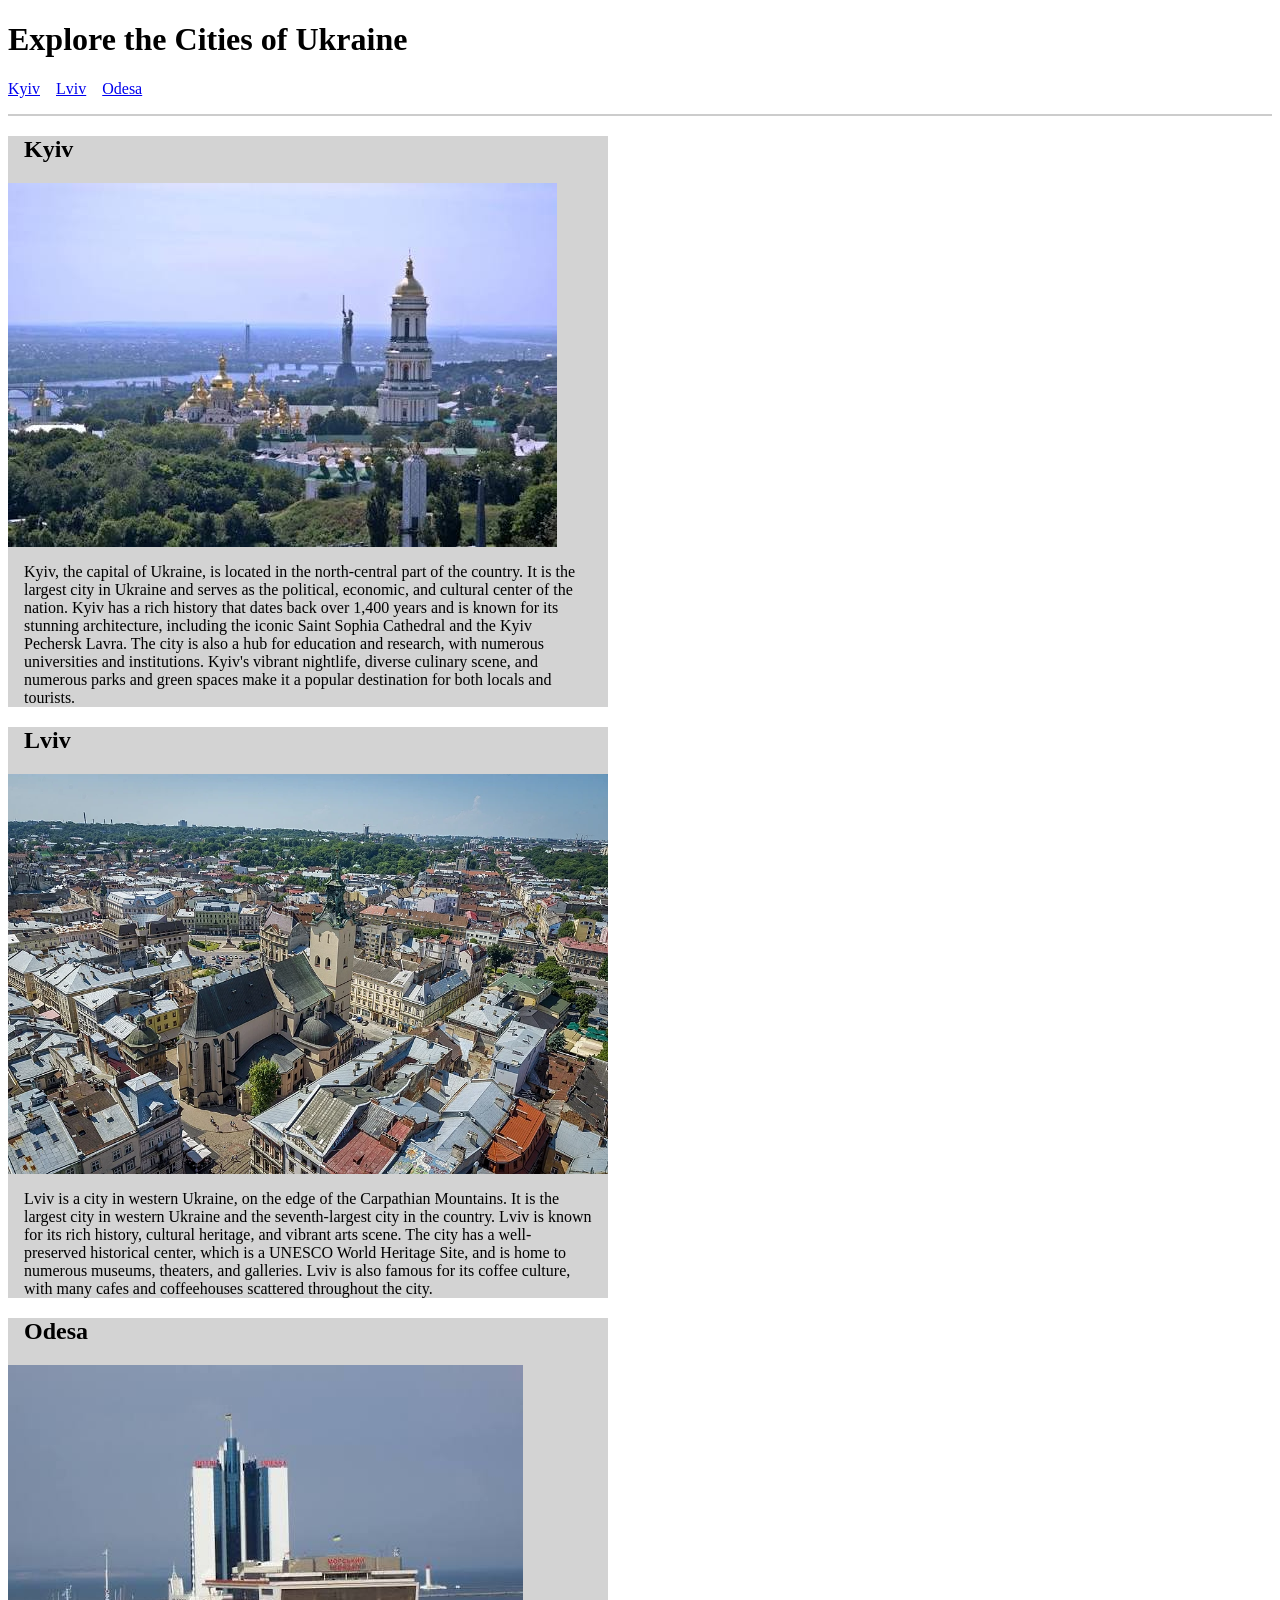
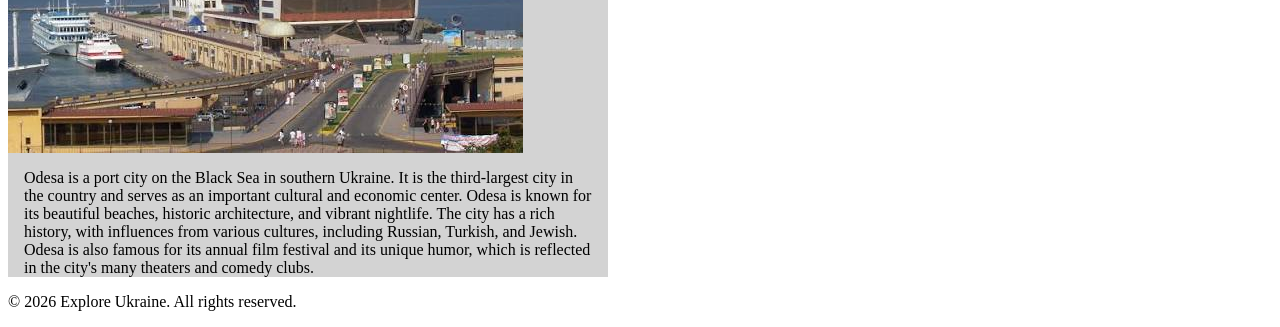
==== index.html @ e2508ea5 "fix semantics2" ====
<!doctype html>
<html lang="en">
<head>
  <meta charset="utf-8">
  <meta name="viewport" content="width=device-width, initial-scale=1">
  <title>Ukraine Cities</title>
  <style>
    nav ul { list-style: none; display: flex; gap: 1rem; padding: 0; }
    .city { max-width: 600px; background-color: lightgrey; margin-bottom: 1rem; }
    .city img { max-width: 100%; height: auto; display: block; }
    .city h2, .city p { padding: 0 1rem; }
    header { border-bottom: 2px solid #ccc; margin-bottom: 1rem; }
  </style>
</head>
<body>
  <header>
    <h1>Explore the Cities of Ukraine</h1>
    <nav aria-label="Cities">
      <ul>
        <li><a href="#kyiv">Kyiv</a></li>
        <li><a href="#lviv">Lviv</a></li>
        <li><a href="#odesa">Odesa</a></li>
      </ul>
    </nav>
  </header>
<main>
<article class="city" id="kyiv">
  <h2>Kyiv</h2>
  <img src="images/kyiv.jpg" alt="Kyiv Cityscape" style="max-width: 100%; height: auto;">
  <p>Kyiv, the capital of Ukraine, is located in the north-central part of the country. It is the largest city in Ukraine and serves as the political, economic, and cultural center of the nation. Kyiv has a rich history that dates back over 1,400 years and is known for its stunning architecture, including the iconic Saint Sophia Cathedral and the Kyiv Pechersk Lavra. The city is also a hub for education and research, with numerous universities and institutions. Kyiv's vibrant nightlife, diverse culinary scene, and numerous parks and green spaces make it a popular destination for both locals and tourists.</p>
</article>
<article class="city" id="lviv">
  <h2>Lviv</h2>
  <img src="images/lviv.jpg" alt="Lviv City Hall" style="max-width: 100%; height: auto;" loading="lazy">
  <p>Lviv is a city in western Ukraine, on the edge of the Carpathian Mountains. It is the largest city in western Ukraine and the seventh-largest city in the country. Lviv is known for its rich history, cultural heritage, and vibrant arts scene. The city has a well-preserved historical center, which is a UNESCO World Heritage Site, and is home to numerous museums, theaters, and galleries. Lviv is also famous for its coffee culture, with many cafes and coffeehouses scattered throughout the city.</p>
</article>
<article class="city" id="odesa">
  <h2>Odesa</h2>
  <img src="images/odesa.jpg" alt="Odesa Beach" style="max-width: 100%; height: auto;" loading="lazy">
  <p>Odesa is a port city on the Black Sea in southern Ukraine. It is the third-largest city in the country and serves as an important cultural and economic center. Odesa is known for its beautiful beaches, historic architecture, and vibrant nightlife. The city has a rich history, with influences from various cultures, including Russian, Turkish, and Jewish. Odesa is also famous for its annual film festival and its unique humor, which is reflected in the city's many theaters and comedy clubs.</p>
</article>
</main>
  <footer>
    <p>&copy; 2026 Explore Ukraine. All rights reserved.</p>
  </footer>
</body>
</html>
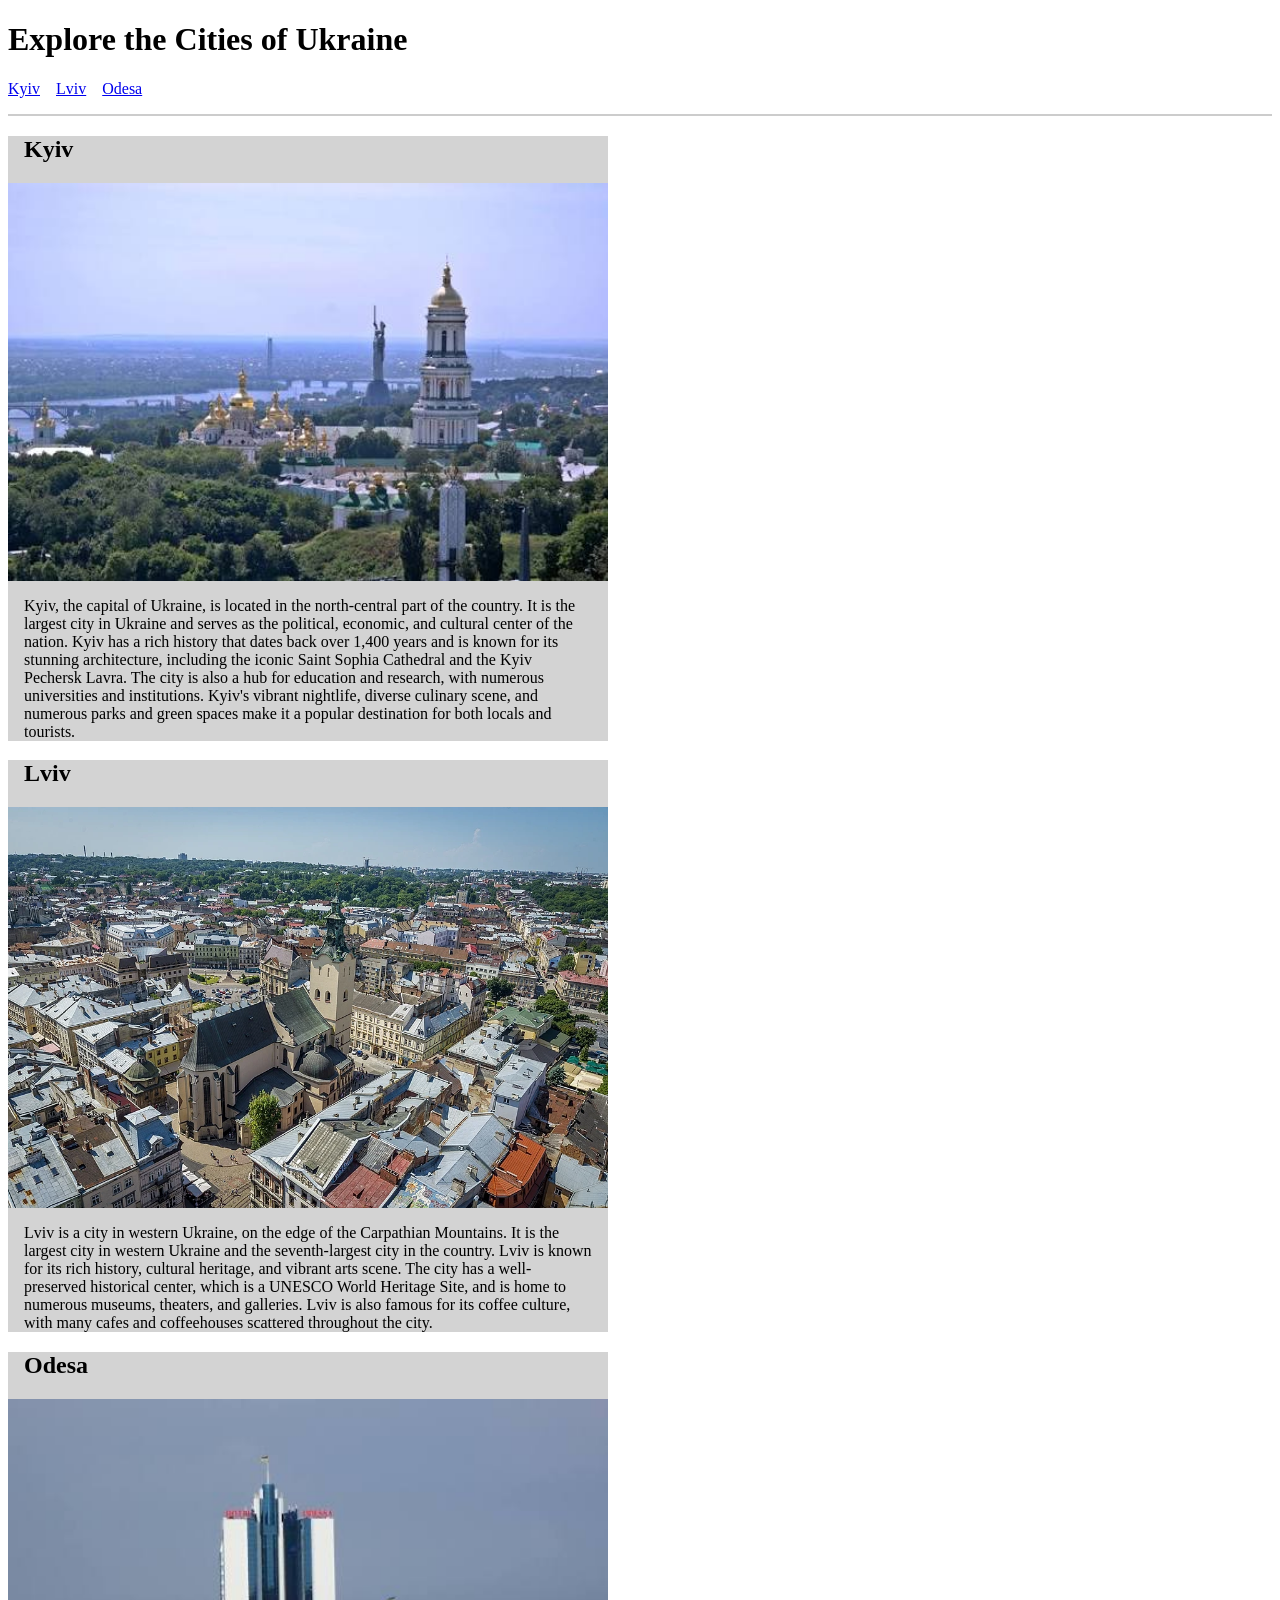
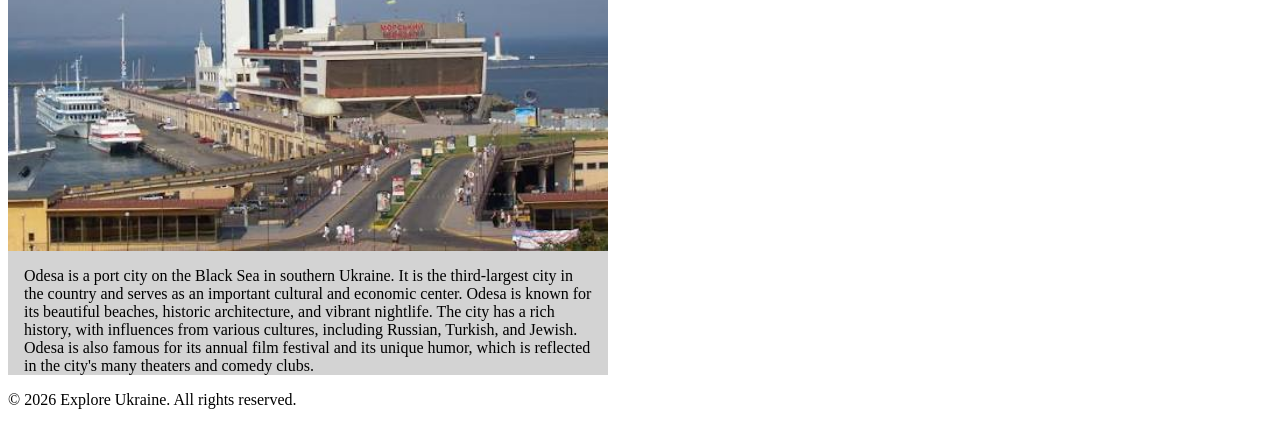
==== commit 933b9836: "fix semantics2" ====
--- a/index.html
+++ b/index.html
@@ -26,17 +26,17 @@
 <main>
 <article class="city" id="kyiv">
   <h2>Kyiv</h2>
-  <img src="images/kyiv.jpg" alt="Kyiv Cityscape" style="max-width: 100%; height: auto;">
+  <img src="images/kyiv.jpg" alt="Kyiv Cityscape" width="600" height="400">
   <p>Kyiv, the capital of Ukraine, is located in the north-central part of the country. It is the largest city in Ukraine and serves as the political, economic, and cultural center of the nation. Kyiv has a rich history that dates back over 1,400 years and is known for its stunning architecture, including the iconic Saint Sophia Cathedral and the Kyiv Pechersk Lavra. The city is also a hub for education and research, with numerous universities and institutions. Kyiv's vibrant nightlife, diverse culinary scene, and numerous parks and green spaces make it a popular destination for both locals and tourists.</p>
-</article>
-<article class="city" id="lviv">
+  </article>
+  <article class="city" id="lviv">
   <h2>Lviv</h2>
-  <img src="images/lviv.jpg" alt="Lviv City Hall" style="max-width: 100%; height: auto;" loading="lazy">
+  <img src="images/lviv.jpg" alt="Lviv City Hall" width="600" height="400" loading="lazy">
   <p>Lviv is a city in western Ukraine, on the edge of the Carpathian Mountains. It is the largest city in western Ukraine and the seventh-largest city in the country. Lviv is known for its rich history, cultural heritage, and vibrant arts scene. The city has a well-preserved historical center, which is a UNESCO World Heritage Site, and is home to numerous museums, theaters, and galleries. Lviv is also famous for its coffee culture, with many cafes and coffeehouses scattered throughout the city.</p>
 </article>
 <article class="city" id="odesa">
   <h2>Odesa</h2>
-  <img src="images/odesa.jpg" alt="Odesa Beach" style="max-width: 100%; height: auto;" loading="lazy">
+  <img src="images/odesa.jpg" alt="Odesa Beach" width="600" height="400" loading="lazy">
   <p>Odesa is a port city on the Black Sea in southern Ukraine. It is the third-largest city in the country and serves as an important cultural and economic center. Odesa is known for its beautiful beaches, historic architecture, and vibrant nightlife. The city has a rich history, with influences from various cultures, including Russian, Turkish, and Jewish. Odesa is also famous for its annual film festival and its unique humor, which is reflected in the city's many theaters and comedy clubs.</p>
 </article>
 </main>
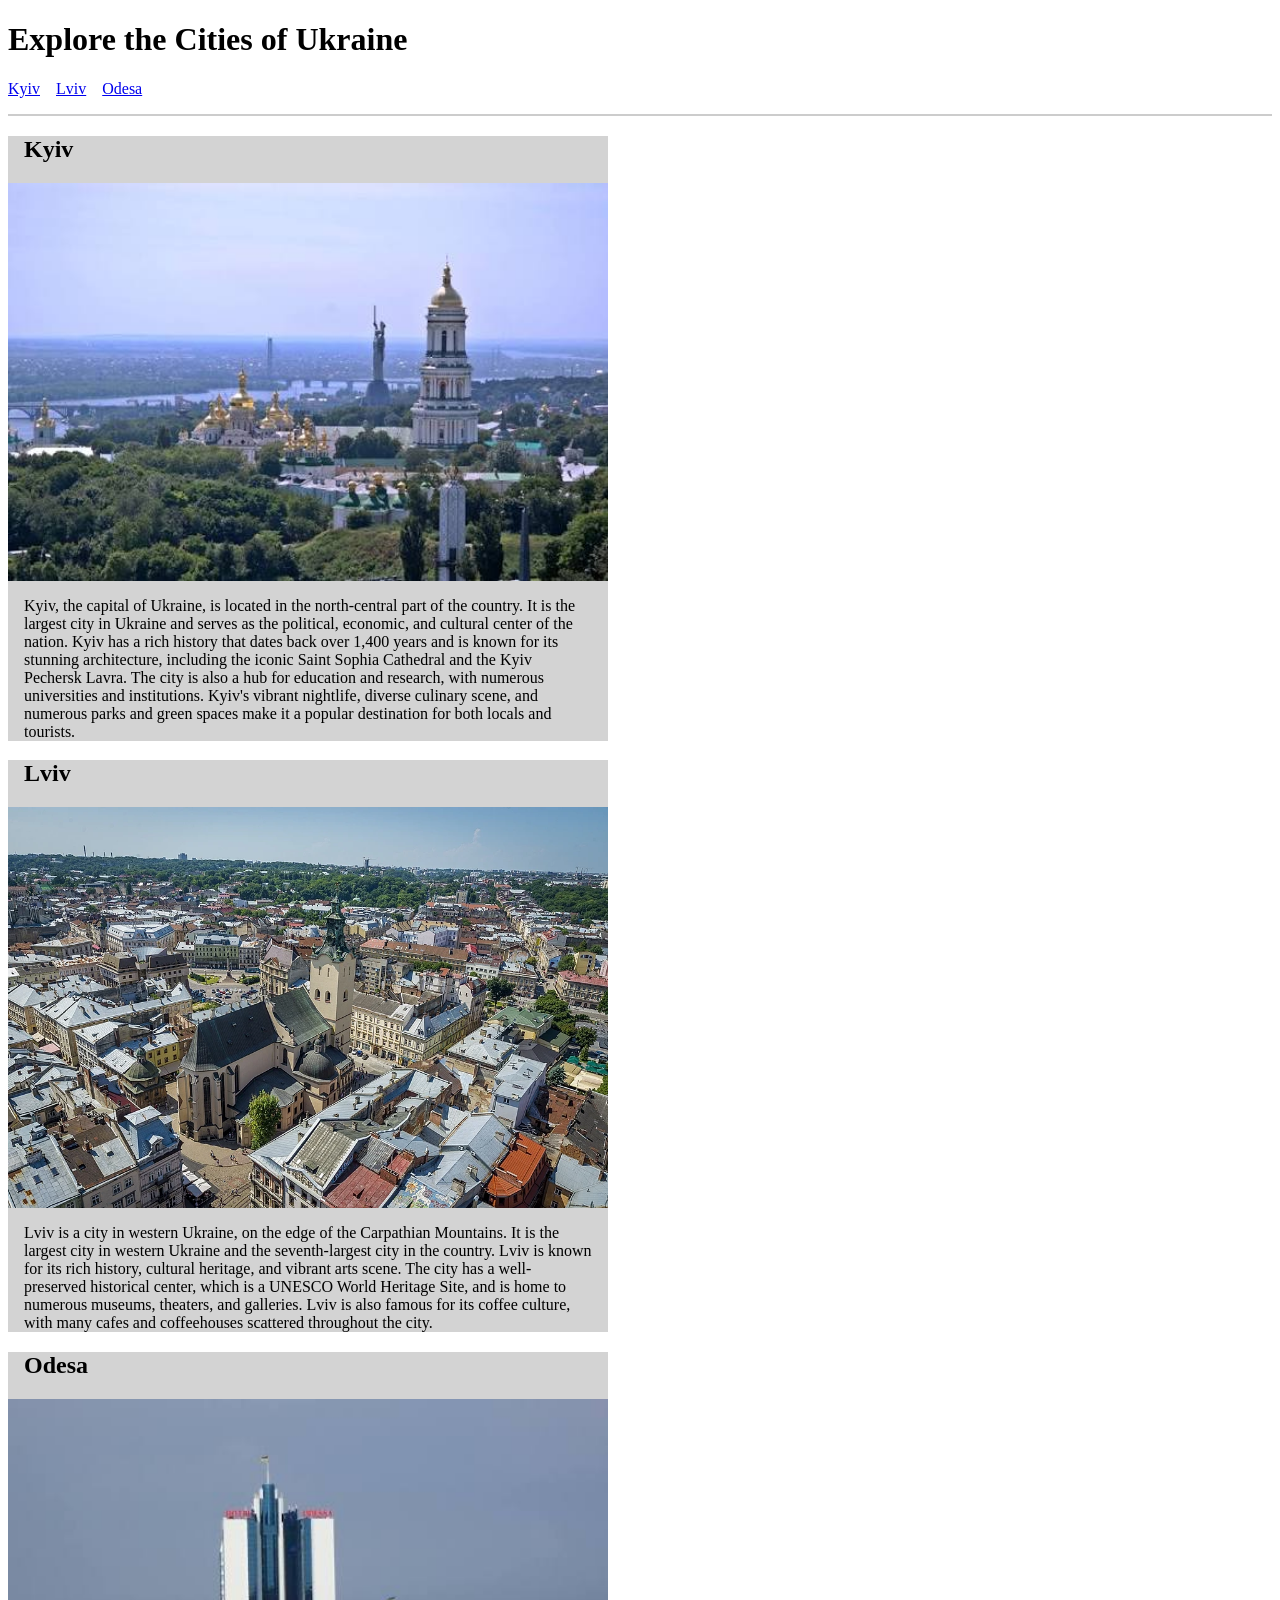
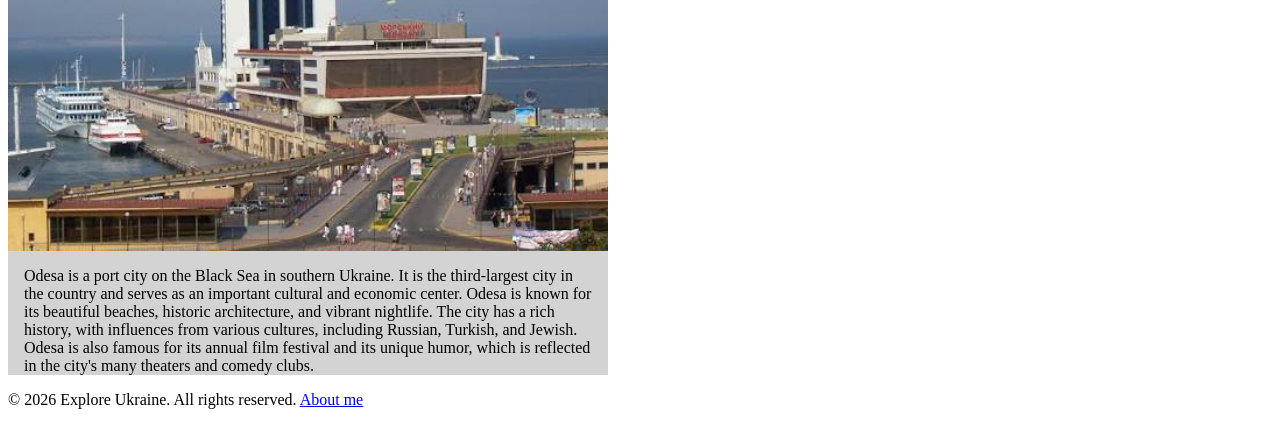
==== commit 2703eb67: "Fix about page structure, add Prettier config" ====
--- a/index.html
+++ b/index.html
@@ -6,7 +6,7 @@
   <title>Ukraine Cities</title>
   <style>
     nav ul { list-style: none; display: flex; gap: 1rem; padding: 0; }
-    .city { max-width: 600px; background-color: lightgrey; margin-bottom: 1rem; }
+    .city { max-width: 600px;  background-color: lightgrey; margin-bottom: 1rem; }
     .city img { max-width: 100%; height: auto; display: block; }
     .city h2, .city p { padding: 0 1rem; }
     header { border-bottom: 2px solid #ccc; margin-bottom: 1rem; }
@@ -41,7 +41,7 @@
 </article>
 </main>
   <footer>
-    <p>&copy; 2026 Explore Ukraine. All rights reserved.</p>
+    <p>&copy; 2026 Explore Ukraine. All rights reserved. <a href="about.html">About me</a></p>
   </footer>
 </body>
 </html>
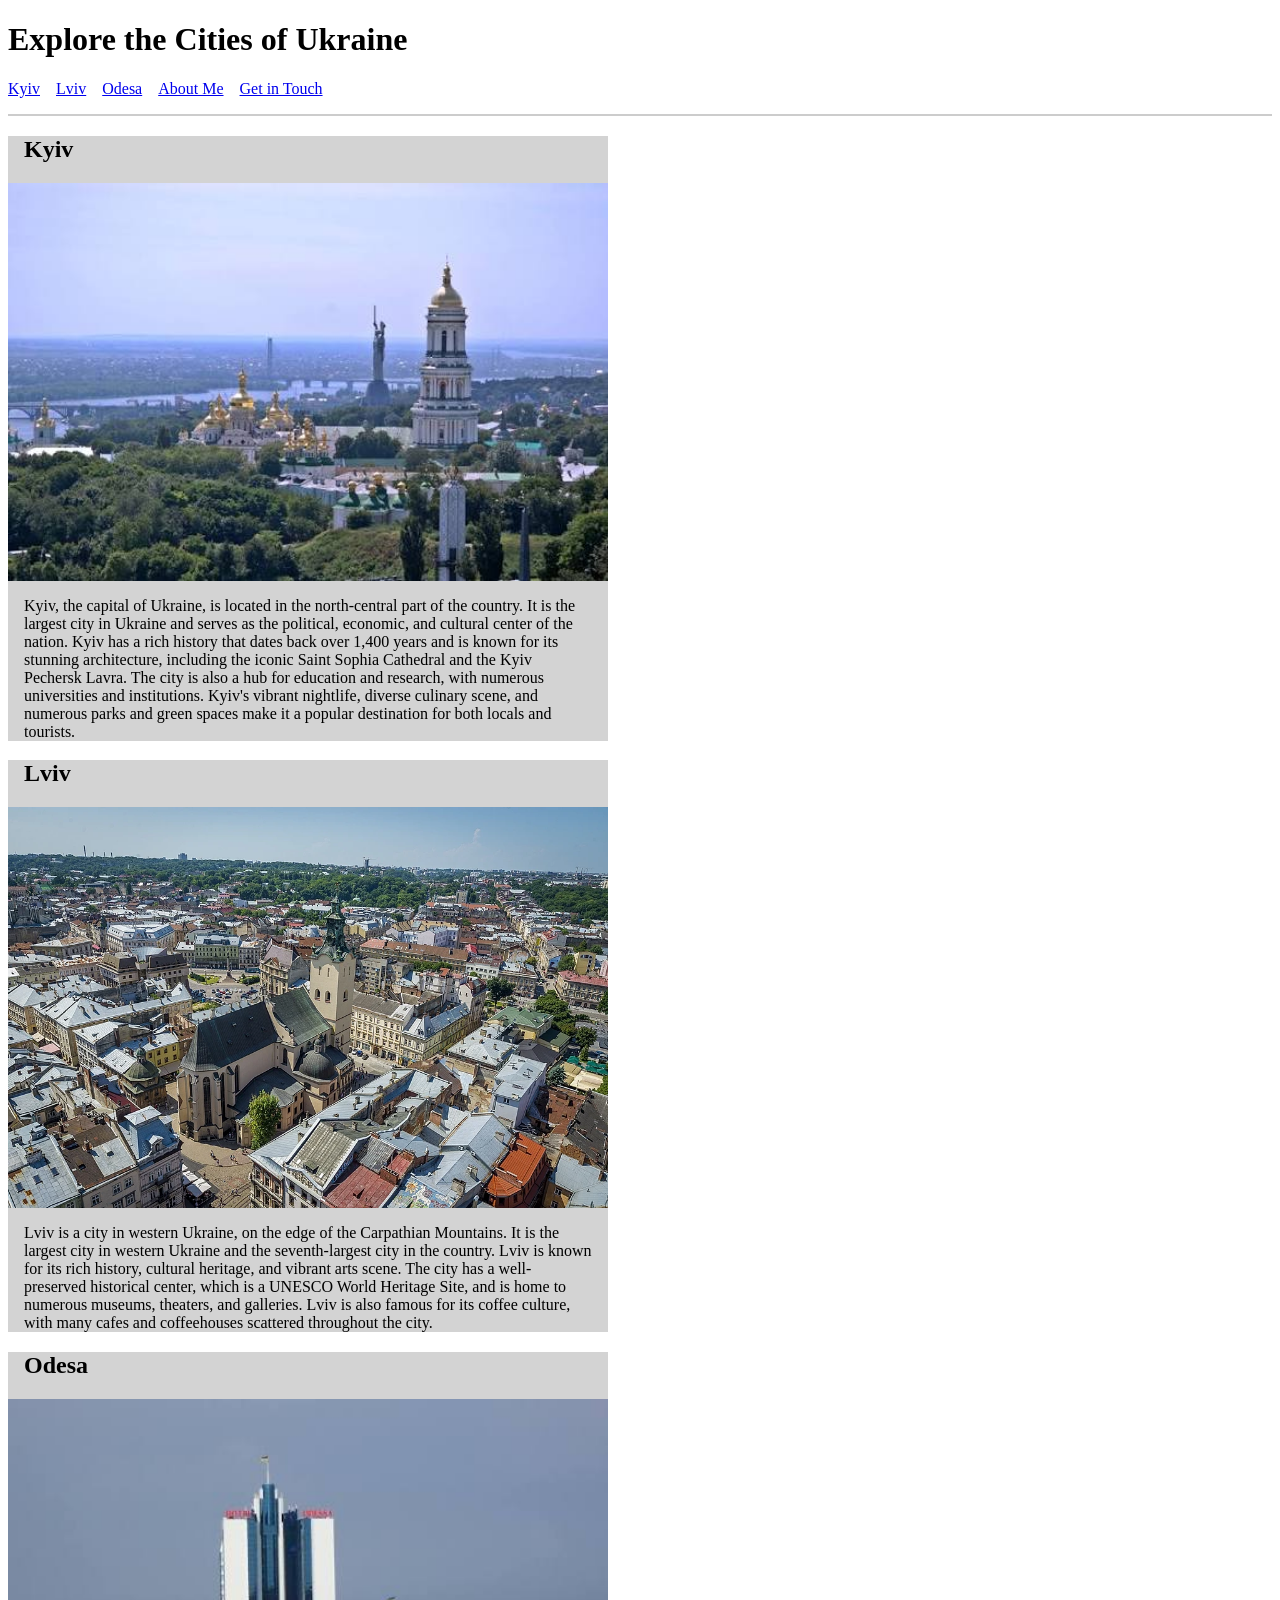
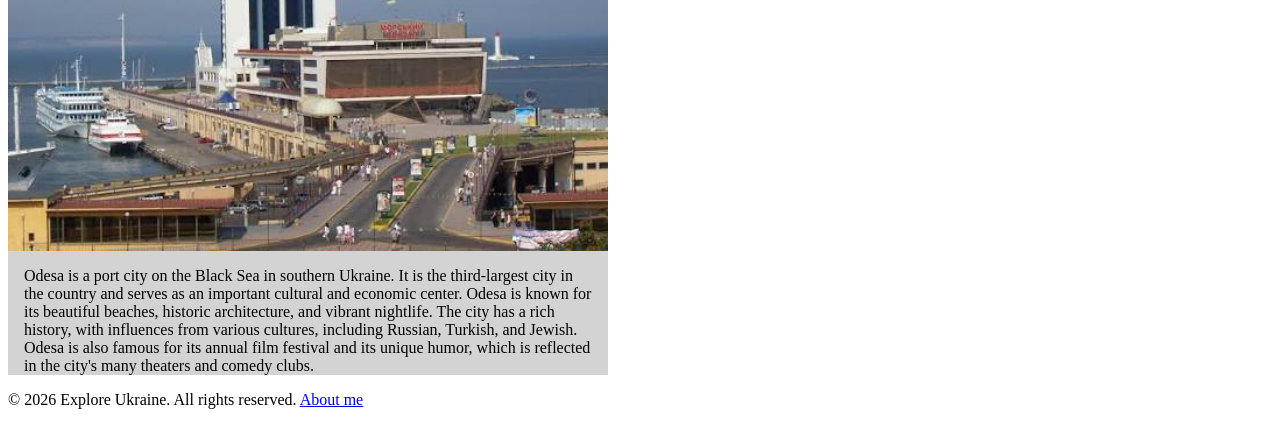
==== commit ab0e5010: "form added" ====
--- a/index.html
+++ b/index.html
@@ -20,6 +20,8 @@
         <li><a href="#kyiv">Kyiv</a></li>
         <li><a href="#lviv">Lviv</a></li>
         <li><a href="#odesa">Odesa</a></li>
+        <li><a href="about.html">About Me</a></li>
+        <li><a href="contact.html">Get in Touch</a></li>
       </ul>
     </nav>
   </header>
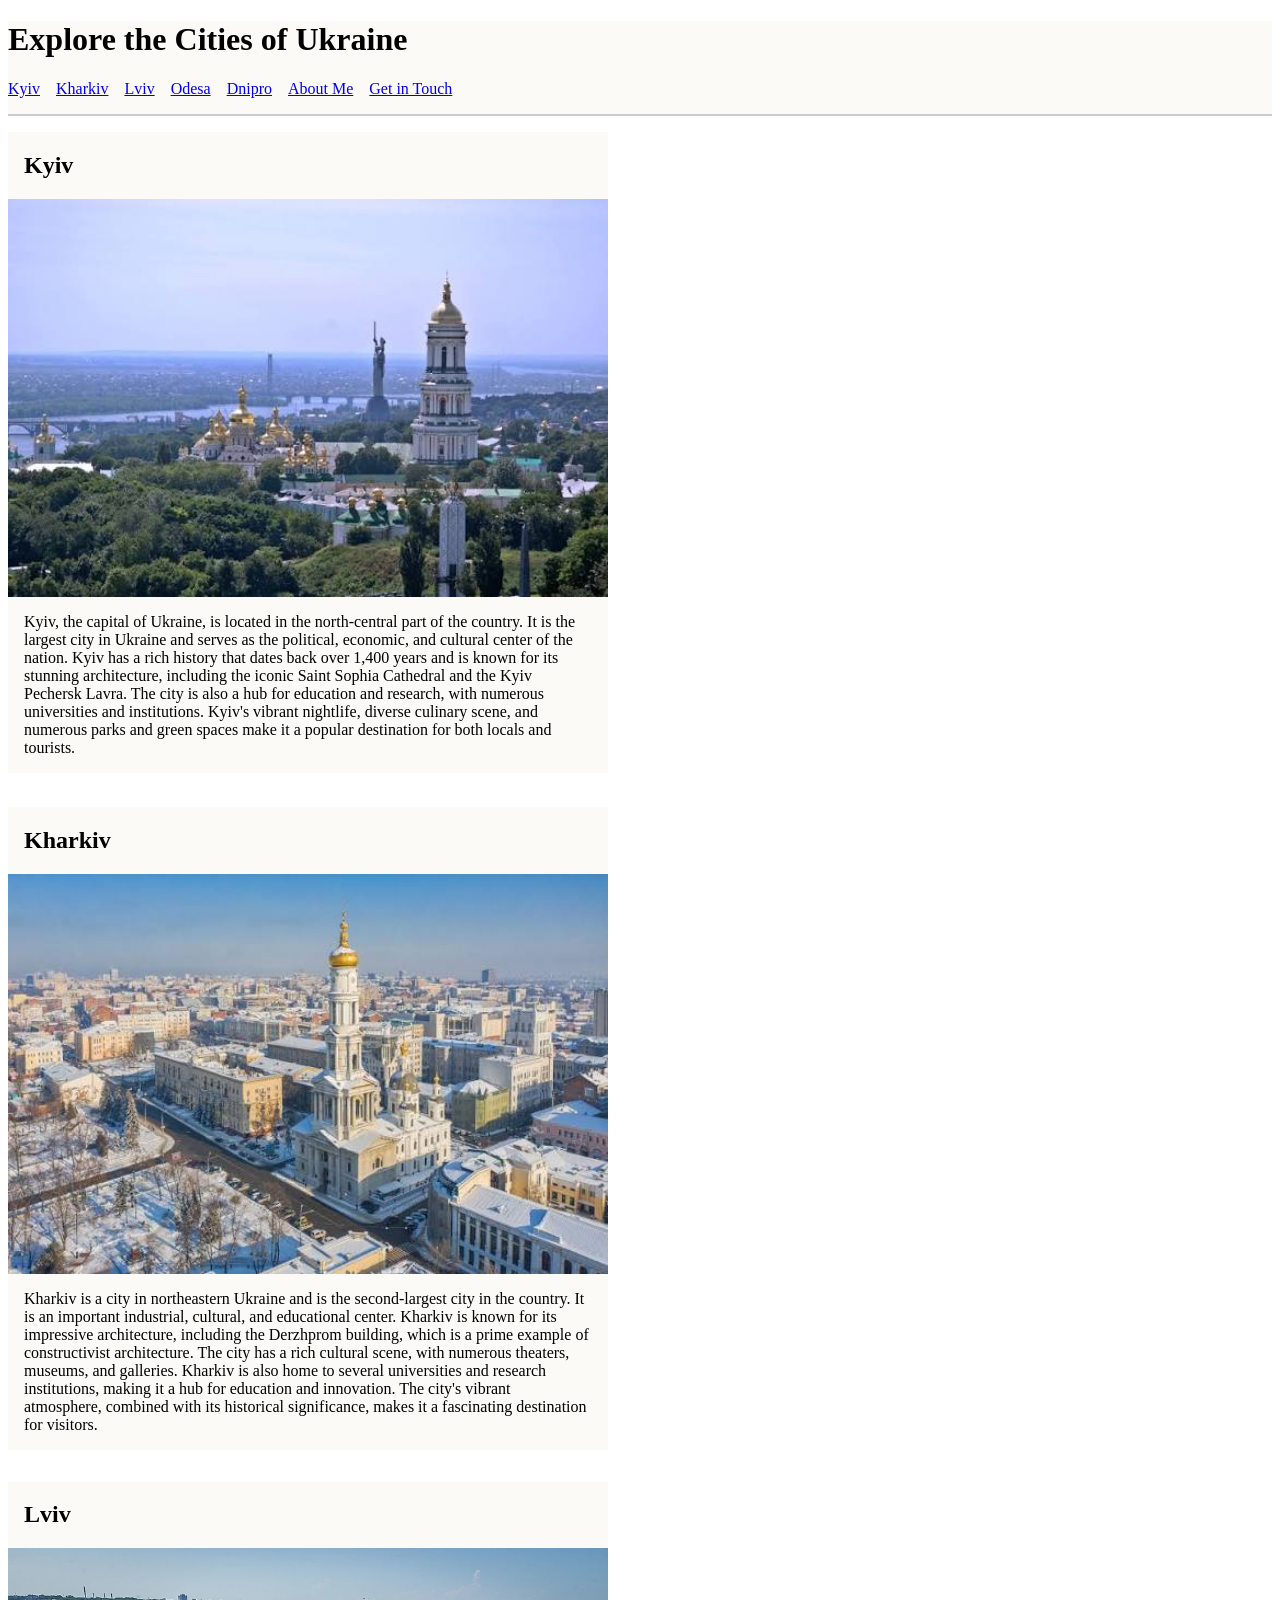
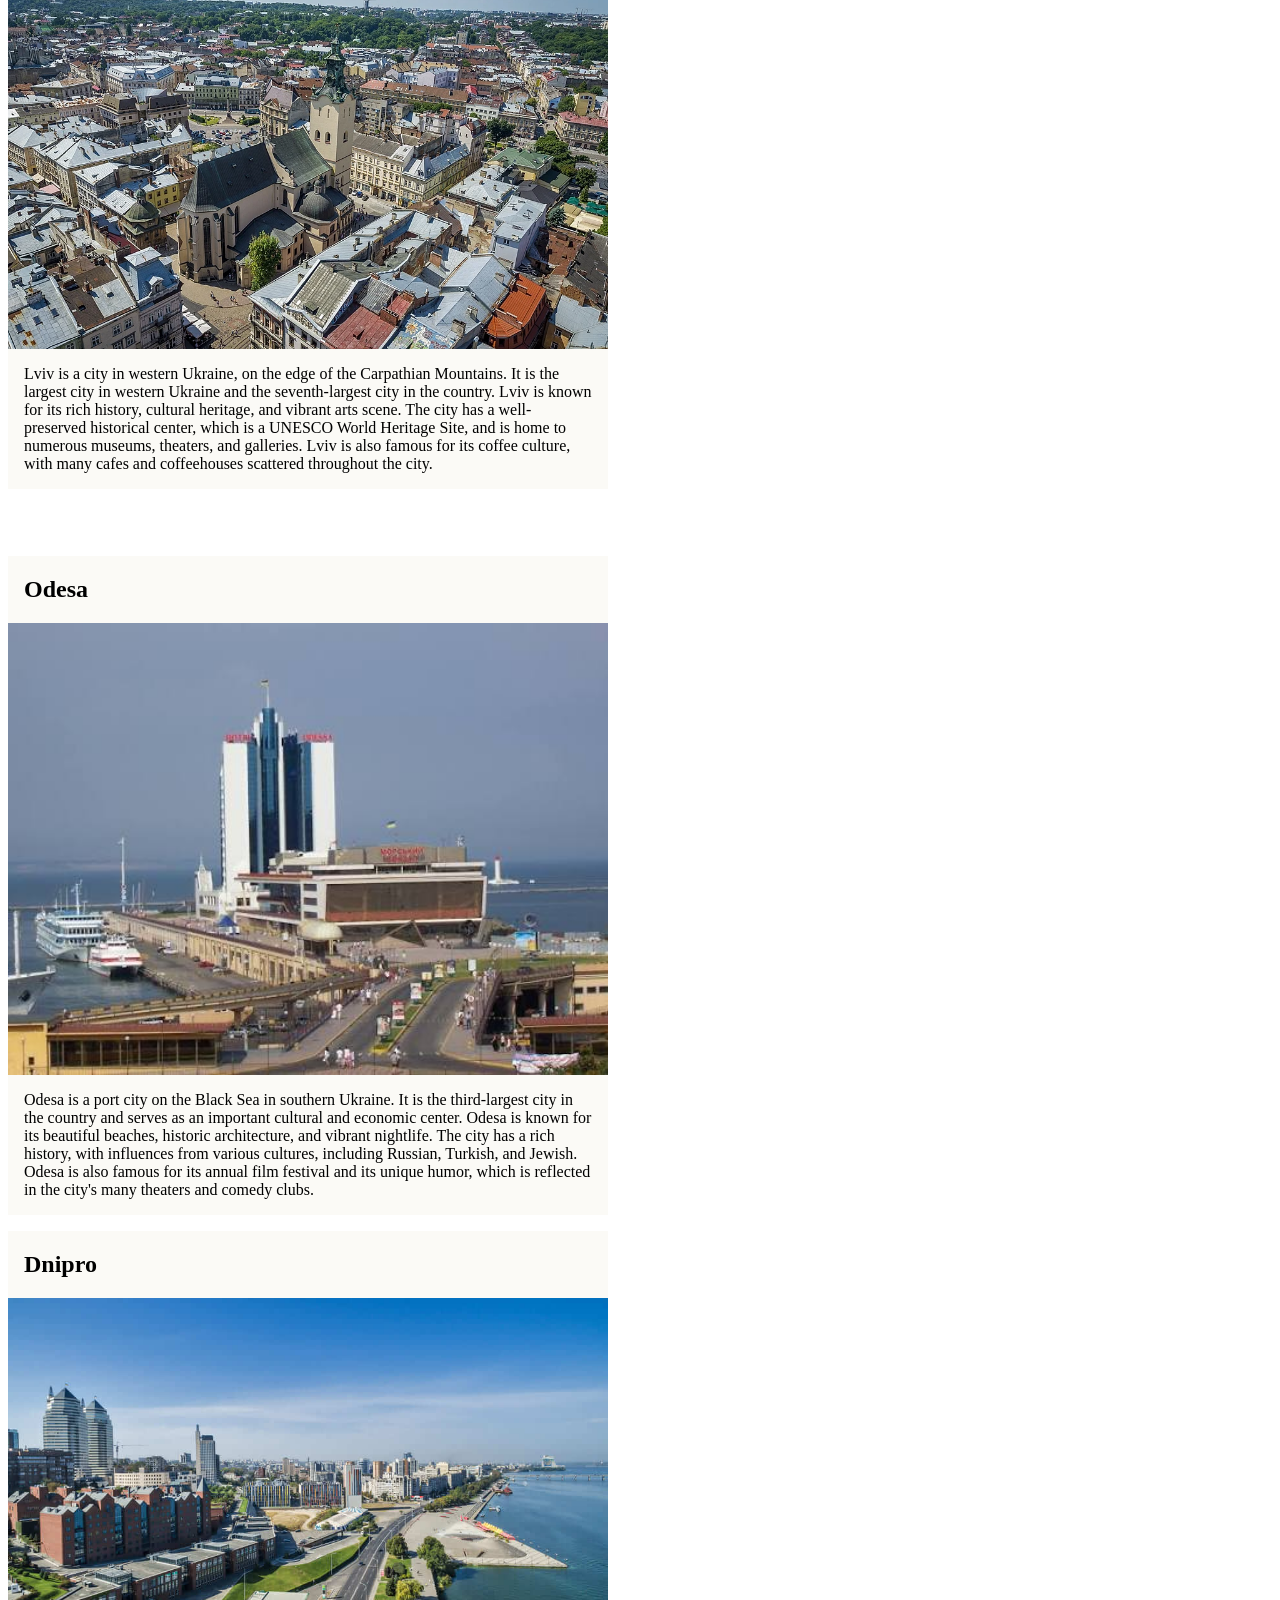
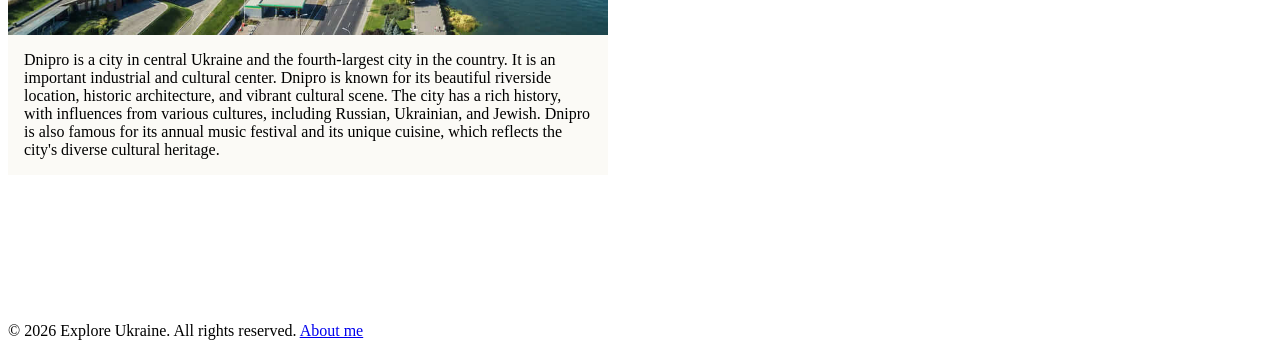
==== commit 06e29323: "articles added + styles" ====
--- a/index.html
+++ b/index.html
@@ -1,49 +1,89 @@
 <!doctype html>
 <html lang="en">
-<head>
-  <meta charset="utf-8">
-  <meta name="viewport" content="width=device-width, initial-scale=1">
-  <title>Ukraine Cities</title>
-  <style>
-    nav ul { list-style: none; display: flex; gap: 1rem; padding: 0; }
-    .city { max-width: 600px;  background-color: lightgrey; margin-bottom: 1rem; }
-    .city img { max-width: 100%; height: auto; display: block; }
-    .city h2, .city p { padding: 0 1rem; }
-    header { border-bottom: 2px solid #ccc; margin-bottom: 1rem; }
-  </style>
-</head>
-<body>
-  <header>
-    <h1>Explore the Cities of Ukraine</h1>
-    <nav aria-label="Cities">
-      <ul>
-        <li><a href="#kyiv">Kyiv</a></li>
-        <li><a href="#lviv">Lviv</a></li>
-        <li><a href="#odesa">Odesa</a></li>
-        <li><a href="about.html">About Me</a></li>
-        <li><a href="contact.html">Get in Touch</a></li>
-      </ul>
-    </nav>
-  </header>
-<main>
-<article class="city" id="kyiv">
-  <h2>Kyiv</h2>
-  <img src="images/kyiv.jpg" alt="Kyiv Cityscape" width="600" height="400">
-  <p>Kyiv, the capital of Ukraine, is located in the north-central part of the country. It is the largest city in Ukraine and serves as the political, economic, and cultural center of the nation. Kyiv has a rich history that dates back over 1,400 years and is known for its stunning architecture, including the iconic Saint Sophia Cathedral and the Kyiv Pechersk Lavra. The city is also a hub for education and research, with numerous universities and institutions. Kyiv's vibrant nightlife, diverse culinary scene, and numerous parks and green spaces make it a popular destination for both locals and tourists.</p>
-  </article>
-  <article class="city" id="lviv">
-  <h2>Lviv</h2>
-  <img src="images/lviv.jpg" alt="Lviv City Hall" width="600" height="400" loading="lazy">
-  <p>Lviv is a city in western Ukraine, on the edge of the Carpathian Mountains. It is the largest city in western Ukraine and the seventh-largest city in the country. Lviv is known for its rich history, cultural heritage, and vibrant arts scene. The city has a well-preserved historical center, which is a UNESCO World Heritage Site, and is home to numerous museums, theaters, and galleries. Lviv is also famous for its coffee culture, with many cafes and coffeehouses scattered throughout the city.</p>
-</article>
-<article class="city" id="odesa">
-  <h2>Odesa</h2>
-  <img src="images/odesa.jpg" alt="Odesa Beach" width="600" height="400" loading="lazy">
-  <p>Odesa is a port city on the Black Sea in southern Ukraine. It is the third-largest city in the country and serves as an important cultural and economic center. Odesa is known for its beautiful beaches, historic architecture, and vibrant nightlife. The city has a rich history, with influences from various cultures, including Russian, Turkish, and Jewish. Odesa is also famous for its annual film festival and its unique humor, which is reflected in the city's many theaters and comedy clubs.</p>
-</article>
-</main>
-  <footer>
-    <p>&copy; 2026 Explore Ukraine. All rights reserved. <a href="about.html">About me</a></p>
-  </footer>
-</body>
-</html>+  <head>
+    <meta charset="utf-8" />
+    <meta name="viewport" content="width=device-width, initial-scale=1" />
+    <title>Ukraine Cities</title>
+    <link rel="stylesheet" href="styles.css"> 
+  </head>
+  <body>
+    <header>
+      <div class="site-header">
+      <h1>Explore the Cities of Ukraine</h1>
+      <nav class="navbar" aria-label="Cities">
+        <ul>
+          <li><a href="#kyiv">Kyiv</a></li>
+          <li><a href="#kharkiv">Kharkiv</a></li>
+          <li><a href="#lviv">Lviv</a></li>
+          <li><a href="#odesa">Odesa</a></li>
+          <li><a href="#Dnipro">Dnipro</a></li>
+          <li><a href="about.html">About Me</a></li>
+          <li><a href="contact.html">Get in Touch</a></li>
+        </ul>
+      </nav>
+      </div>
+    </header>
+    <main>
+    <div class="container">
+      <article class="city" id="kyiv">
+        <h2>Kyiv</h2>
+        <img src="images/kyiv.jpg" alt="Kyiv Cityscape" width="600" height="400" />
+        <p>
+          Kyiv, the capital of Ukraine, is located in the north-central part of the country. It is
+          the largest city in Ukraine and serves as the political, economic, and cultural center of
+          the nation. Kyiv has a rich history that dates back over 1,400 years and is known for its
+          stunning architecture, including the iconic Saint Sophia Cathedral and the Kyiv Pechersk
+          Lavra. The city is also a hub for education and research, with numerous universities and
+          institutions. Kyiv's vibrant nightlife, diverse culinary scene, and numerous parks and
+          green spaces make it a popular destination for both locals and tourists.
+        </p>
+      </article>
+      <article class="city" id="kharkiv">
+        <h2>Kharkiv</h2>
+        <img src="images/kharkiv.jpg" alt="Kharkiv Freedom Square" width="600" height="400" />
+        <p>
+          Kharkiv is a city in northeastern Ukraine and is the second-largest city in the country.
+          It is an important industrial, cultural, and educational center. Kharkiv is known for its
+          impressive architecture, including the Derzhprom building, which is a prime example of
+          constructivist architecture. The city has a rich cultural scene, with numerous theaters,
+          museums, and galleries. Kharkiv is also home to several universities and research
+          institutions, making it a hub for education and innovation. The city's vibrant atmosphere,
+          combined with its historical significance, makes it a fascinating destination for visitors.
+        </p>
+      </article>
+      <article class="city" id="lviv">
+        <h2>Lviv</h2>
+        <img src="images/lviv.jpg" alt="Lviv City Hall" width="600" height="400" loading="lazy" />
+        <p>
+          Lviv is a city in western Ukraine, on the edge of the Carpathian Mountains. It is the
+          largest city in western Ukraine and the seventh-largest city in the country. Lviv is known
+          for its rich history, cultural heritage, and vibrant arts scene. The city has a
+          well-preserved historical center, which is a UNESCO World Heritage Site, and is home to
+          numerous museums, theaters, and galleries. Lviv is also famous for its coffee culture,
+          with many cafes and coffeehouses scattered throughout the city.
+        </p>
+      </article>
+      <article class="city" id="odesa">
+        <h2>Odesa</h2>
+        <img src="images/odesa.jpg" alt="Odesa Beach" width="600" height="400" loading="lazy" />
+        <p>
+          Odesa is a port city on the Black Sea in southern Ukraine. It is the third-largest city in
+          the country and serves as an important cultural and economic center. Odesa is known for
+          its beautiful beaches, historic architecture, and vibrant nightlife. The city has a rich
+          history, with influences from various cultures, including Russian, Turkish, and Jewish.
+          Odesa is also famous for its annual film festival and its unique humor, which is reflected
+          in the city's many theaters and comedy clubs.
+        </p>
+      </article>
+      <article class="city" id="Dnipro">
+        <h2>Dnipro</h2>
+        <img src="images/dnipro.jpg" alt="Dnipro Reservoir" width="600" height="400" loading="lazy" />
+        <p>Dnipro is a city in central Ukraine and the fourth-largest city in the country. It is an important industrial and cultural center. Dnipro is known for its beautiful riverside location, historic architecture, and vibrant cultural scene. The city has a rich history, with influences from various cultures, including Russian, Ukrainian, and Jewish. Dnipro is also famous for its annual music festival and its unique cuisine, which reflects the city's diverse cultural heritage.</p>
+      </article>
+    </div>
+    </main>
+    <footer>
+      <p>&copy; 2026 Explore Ukraine. All rights reserved. <a href="about.html">About me</a></p>
+    </footer>
+  </body>
+</html>
--- a/styles.css
+++ b/styles.css
@@ -0,0 +1,40 @@
+      ul {
+        list-style: none;
+        display: flex;
+        gap: 1rem;
+        padding: 0;
+      }
+      .city {
+        max-width: 600px;
+        background-color: #fbfaf6;
+        margin-bottom: 1rem;
+        height: min-content;
+      }
+      .city img {
+        max-width: 100%;
+        height: auto;
+        display: block;
+      }
+      .city h2,
+      .city p {
+        padding: 0 1rem;
+      }
+      header {
+        border-bottom: 2px solid #ccc;
+        margin-bottom: 1rem;
+      }
+
+.container {
+    display: grid;
+    grid-template-rows: repeat(5, minmax(0,1fr));
+}
+
+header {
+  position: sticky;
+  top: 0;
+  z-index: 1000;
+  background: #fbfaf6;
+  border-bottom: 2px solid #ccc;
+  margin-bottom: 1rem;
+}
+
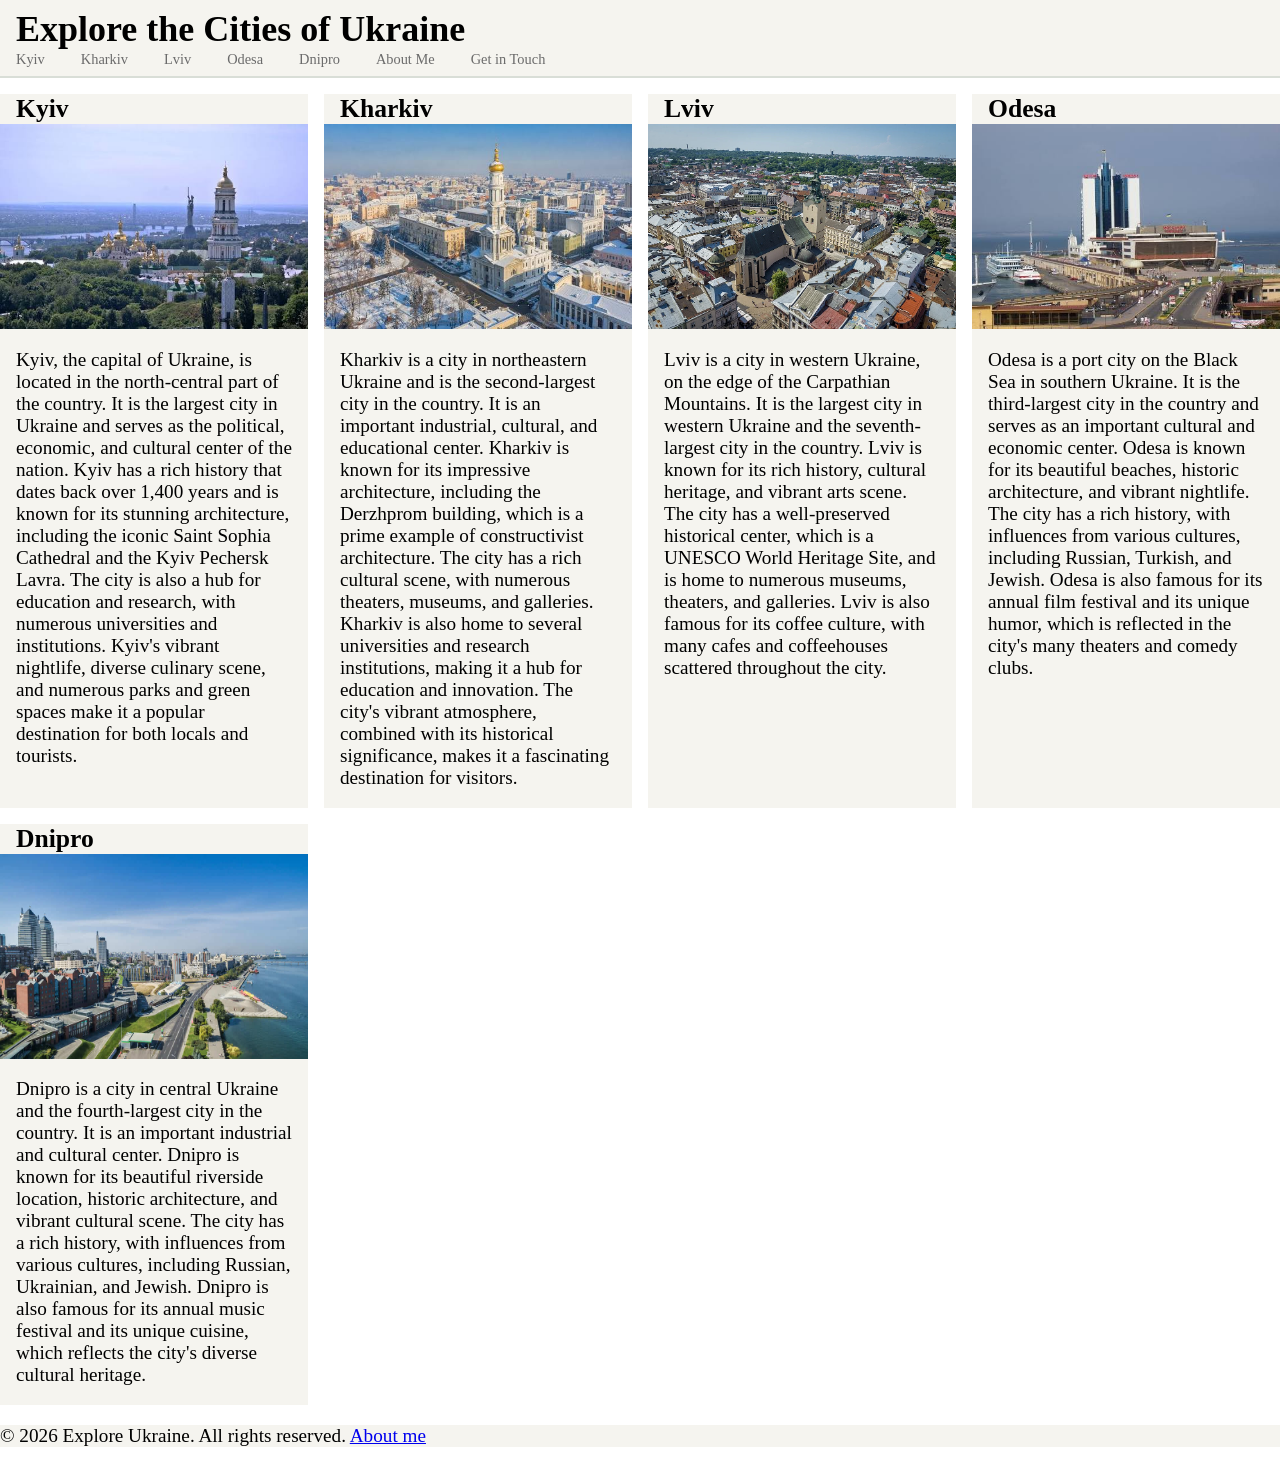
==== commit 348a5ea0: "Styles changed" ====
--- a/index.html
+++ b/index.html
@@ -16,7 +16,7 @@
           <li><a href="#kharkiv">Kharkiv</a></li>
           <li><a href="#lviv">Lviv</a></li>
           <li><a href="#odesa">Odesa</a></li>
-          <li><a href="#Dnipro">Dnipro</a></li>
+          <li><a href="#dnipro">Dnipro</a></li>
           <li><a href="about.html">About Me</a></li>
           <li><a href="contact.html">Get in Touch</a></li>
         </ul>
@@ -24,7 +24,7 @@
       </div>
     </header>
     <main>
-    <div class="container">
+    <div class="articles">
       <article class="city" id="kyiv">
         <h2>Kyiv</h2>
         <img src="images/kyiv.jpg" alt="Kyiv Cityscape" width="600" height="400" />
@@ -81,9 +81,9 @@
         <p>Dnipro is a city in central Ukraine and the fourth-largest city in the country. It is an important industrial and cultural center. Dnipro is known for its beautiful riverside location, historic architecture, and vibrant cultural scene. The city has a rich history, with influences from various cultures, including Russian, Ukrainian, and Jewish. Dnipro is also famous for its annual music festival and its unique cuisine, which reflects the city's diverse cultural heritage.</p>
       </article>
     </div>
-    </main>
-    <footer>
-      <p>&copy; 2026 Explore Ukraine. All rights reserved. <a href="about.html">About me</a></p>
-    </footer>
-  </body>
+  </main>
+  <footer>
+    <p>&copy; 2026 Explore Ukraine. All rights reserved. <a href="about.html">About me</a></p>
+  </footer>
 </html>
+
--- a/styles.css
+++ b/styles.css
@@ -1,40 +1,85 @@
-      ul {
-        list-style: none;
-        display: flex;
-        gap: 1rem;
-        padding: 0;
-      }
-      .city {
-        max-width: 600px;
-        background-color: #fbfaf6;
-        margin-bottom: 1rem;
-        height: min-content;
-      }
-      .city img {
-        max-width: 100%;
-        height: auto;
-        display: block;
-      }
-      .city h2,
-      .city p {
-        padding: 0 1rem;
-      }
-      header {
-        border-bottom: 2px solid #ccc;
-        margin-bottom: 1rem;
-      }
+:root {
+  color-scheme: light;
+  --paper: #f5f4ef;
+  --line: #d9ded7;
+  --muted: #6b6b6b;
+  --hover: black;
+}
+h1 {
+  font-size: clamp(1.5rem, 3vw, 2.25rem);
+  margin: 0;
+}
+h2 {
+  font-size: clamp(1.25rem, 2vw, 1.75rem);
+  padding-block: 0.5rem;
+  margin: 0;
+}
+p {
+  font-size: clamp(1rem, 1.5vw, 1.25rem);
+}
+nav ul {
+  display: flex;
+  flex-wrap: wrap;
+  gap: clamp(1rem, 3vw, 2.25rem);
+  margin: 0;
+  padding: 0;
+  list-style: none;
+}
+nav a {
+  color: var(--muted);
+  font-size: 0.9rem;
+  text-decoration: none;
+  transition: color 0.2s ease;
+}
+nav a:hover,
+nav a:focus-visible,
+nav a:outline {
+  color: var(--hover);
+}
+.city {
+  background-color: var(--paper);
+}
+.city img {
+  width: 100%;
+  height: auto;
+  aspect-ratio: 3/2;
+  display: block;
+}
+.city h2,
+.city p {
+  padding: 0 1rem;
+  max-width: 70ch;
+}
 
-.container {
-    display: grid;
-    grid-template-rows: repeat(5, minmax(0,1fr));
+.articles {
+  display: grid;
+  grid-template-columns: repeat(auto-fit, minmax(min(300px, 100%), 1fr));
+  gap: 1rem;
 }
 
 header {
-  position: sticky;
-  top: 0;
-  z-index: 1000;
-  background: #fbfaf6;
-  border-bottom: 2px solid #ccc;
+  padding: 0.5rem 1rem;
+  background: var(--paper);
+  border-bottom: 2px solid var(--line);
   margin-bottom: 1rem;
 }
 
+footer {
+  background: var(--paper);
+}
+
+body {
+  margin: 0;
+}
+
+@media (min-width: 700px) {
+  html {
+    /*scroll header*/
+    scroll-padding-top: 6rem;
+  }
+  header {
+    top: 0;
+    position: sticky;
+    z-index: 10;
+  }
+}
